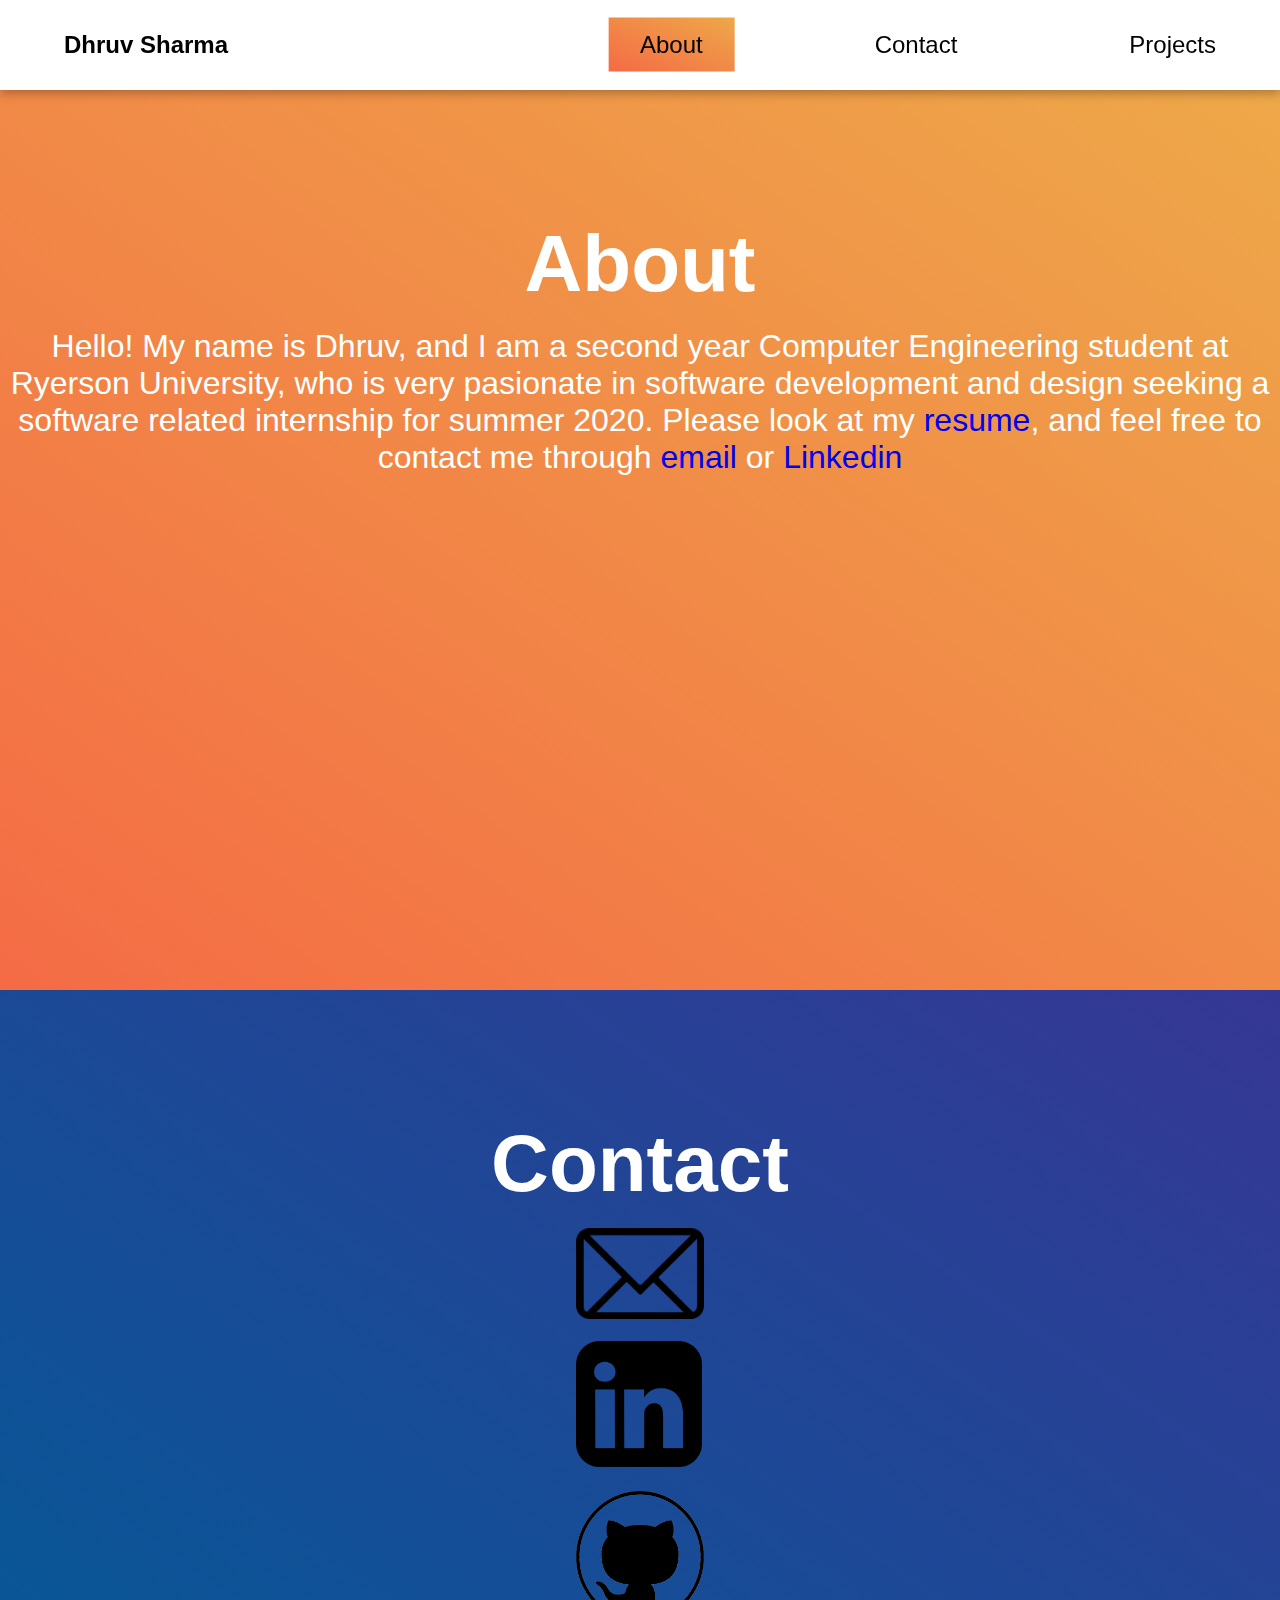
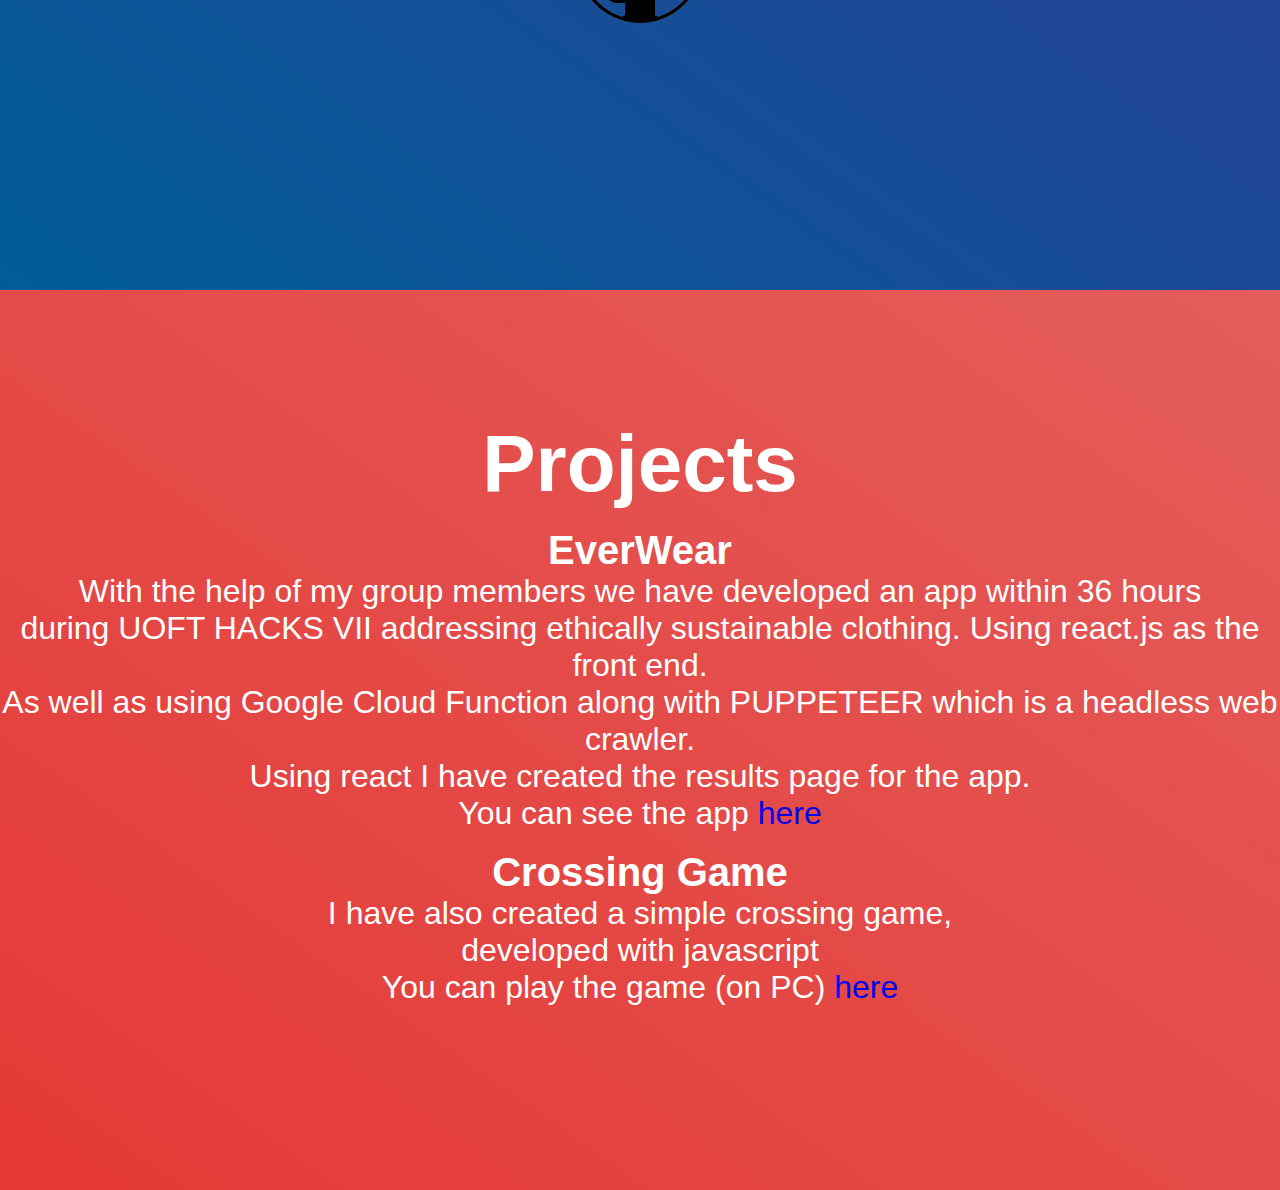
==== index.html @ d43845ad "Personal website 2.0!" ====
<!DOCTYPE html>

<html lang="en">
    <head>
        <title>Dhruv Sharma</title>
        <meta charset="utf-8">
        <meta name ="viewport" content="width = device-width, initial-scale =1.0" /> 
        <meta http-equiv="X-UA-Compatible" content="ie=edge" /> 
        <link rel="stylesheet" href="style.css" /> 
        <title>Dhruvs Personal Website</title>
    </head>

    <body>
        <header>
            <nav>
                <h1>Dhruv Sharma</h1>

                <ul>
                    <li><a data-page = "About" href="#">About</a></li>
                    <li><a data-page="Contact" href="#">Contact</a></li>
                    <li><a data-page="Projects" href="#">Projects</a></li>

                    <div class="move"></div>
                </ul>
            </nav>
        </header>

        <main>
            <section data-index="0" class="About">
                <h2>About</h2>
                <br/>
                <p>Hello! My name is Dhruv, and I am a second year Computer Engineering student at Ryerson University, who is very pasionate in software development and design seeking a software related internship for summer 2020. Please look at my <a href = "https://drive.google.com/open?id=17plSrOF_tJjexKX6JHiW0frB0CN_PW1d" target="_blank" rel="noopener noreferrer" style="text-decoration:none"> resume</a>, and feel free to contact me through <a href="mailto:dhruv1.sharma@ryerson.ca" style="text-decoration:none">email</a> or <a href = "http://www.linkedin.com/in/dhruvsharma103" target="_blank" rel="noopener noreferrer" style="text-decoration:none">Linkedin</a></p>
            </section>

            <section data-index="1" class="Contact">
                <h2>Contact</h2>

                <br/>

                <a href="mailto:dhruv1.sharma@ryerson.ca" style="text-decoration:none">
                    <img src="emaillogo.png" class="email" width="10%" height="25%">
                </a>

                <br/>
                <br/>

                <a href = "http://www.linkedin.com/in/dhruvsharma103" target="_blank" rel="noopener noreferrer" style="text-decoration:none">
                    <img src="linklogo.png" width="10%">
                </a>
                
                <br/> 

                <br/>

                <a href="https://github.com/sdhruv00" target="_blank" rel="noopener noreferrer" style="text-decoration:none">
                    <img src="gitlogo.png" width="10%">
                </a>




            </section>

            <section data-index="2" class="Projects">
                <h2>Projects</h2>
                <br/>
                <h3>EverWear</h3>
                <p> With the help of my group members we have developed an app within 36 hours <br/> during UOFT HACKS VII addressing ethically sustainable clothing. Using react.js as the front end. <br/> As well as using Google Cloud Function along with PUPPETEER which is a headless web crawler. <br/> Using react I have created the results page for the app. <br/> You can see the app <a href="https://e-wai.github.io/UofTHacksVII/" target="_blank" rel="noopener noreferrer" style="text-decoration:none"> here </a>  </p>
                <br/>
                <h3>Crossing Game</h3>
                <p> I have also created a simple crossing game,<br/>developed with javascript</p>
                <p>You can play the game (on PC) <a href="GameUsingJavascript/game.html" target="_blank" rel="noopener noreferrer" style="text-decoration:none">here</a></p>
            </section>
        </main>
        <script src="app.js"></script>
    </body>
</html>
---- style.css ----
*{
    margin: 0;
    padding: 0;
    box-sizing: 0;
}

body{
    font-family: sans-serif;
}

header{
    box-shadow: 0px 3px 10px rgba(0, 0, 0, 0.3);
    position: sticky;
    top: 0;
    background: white;
}

nav{
    min-height: 10vh;
    margin: auto;
    width: 90%;
    display: flex;
    align-items: center;
    justify-content: space-between;
}

nav h1, nav ul { 
    font-size: 1.5rem; 
    flex: 1;
}

nav ul {
    list-style: none;
    display: flex;
    justify-content: space-between;
}

nav a { 
    color: black;
    text-decoration: none;
}

section{
    min-height: 100vh;
    text-align: center;
    justify-content: center;
    align-items: center;

}

section h2 {
    padding-top: 10%;
    font-size: 5rem;
    color: white;
}

.About{
    background: linear-gradient(to right top, #f46b45, #eea849);
}

.Contact{
    background: linear-gradient(to right top, #005c97, #363795); 
}

.Projects{
    background: linear-gradient(to right top, #e53935, #e35d5b);
}

.move{ 
    position: absolute;
    z-index: -2;
    background: linear-gradient(to right top, #f46b45, #eea849);
    transform: scale(2);
    transition: all 0.4s ease;
}

h3{
    text-align: center;
    font-size: 2.5rem;
    color: white;

}

p{
    font-size: 2rem;
    color: white;
    text-align: center;
}
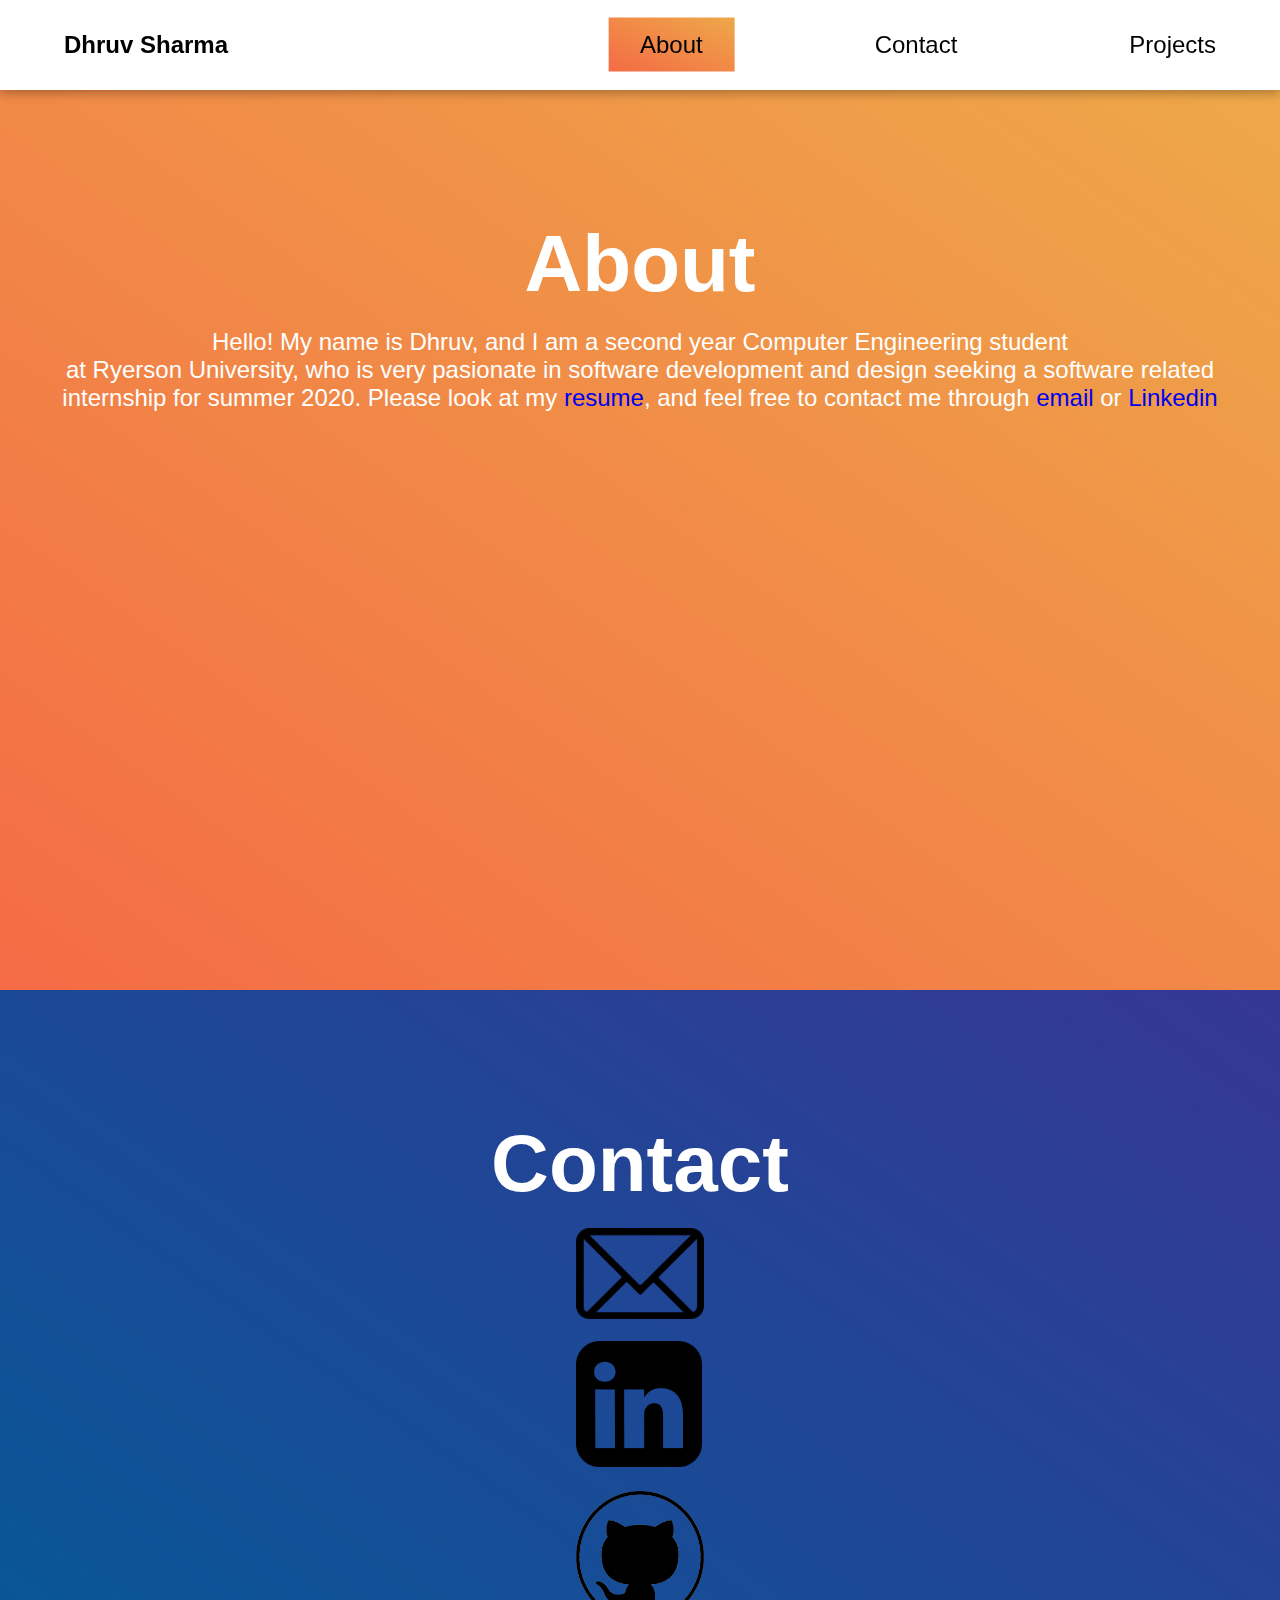
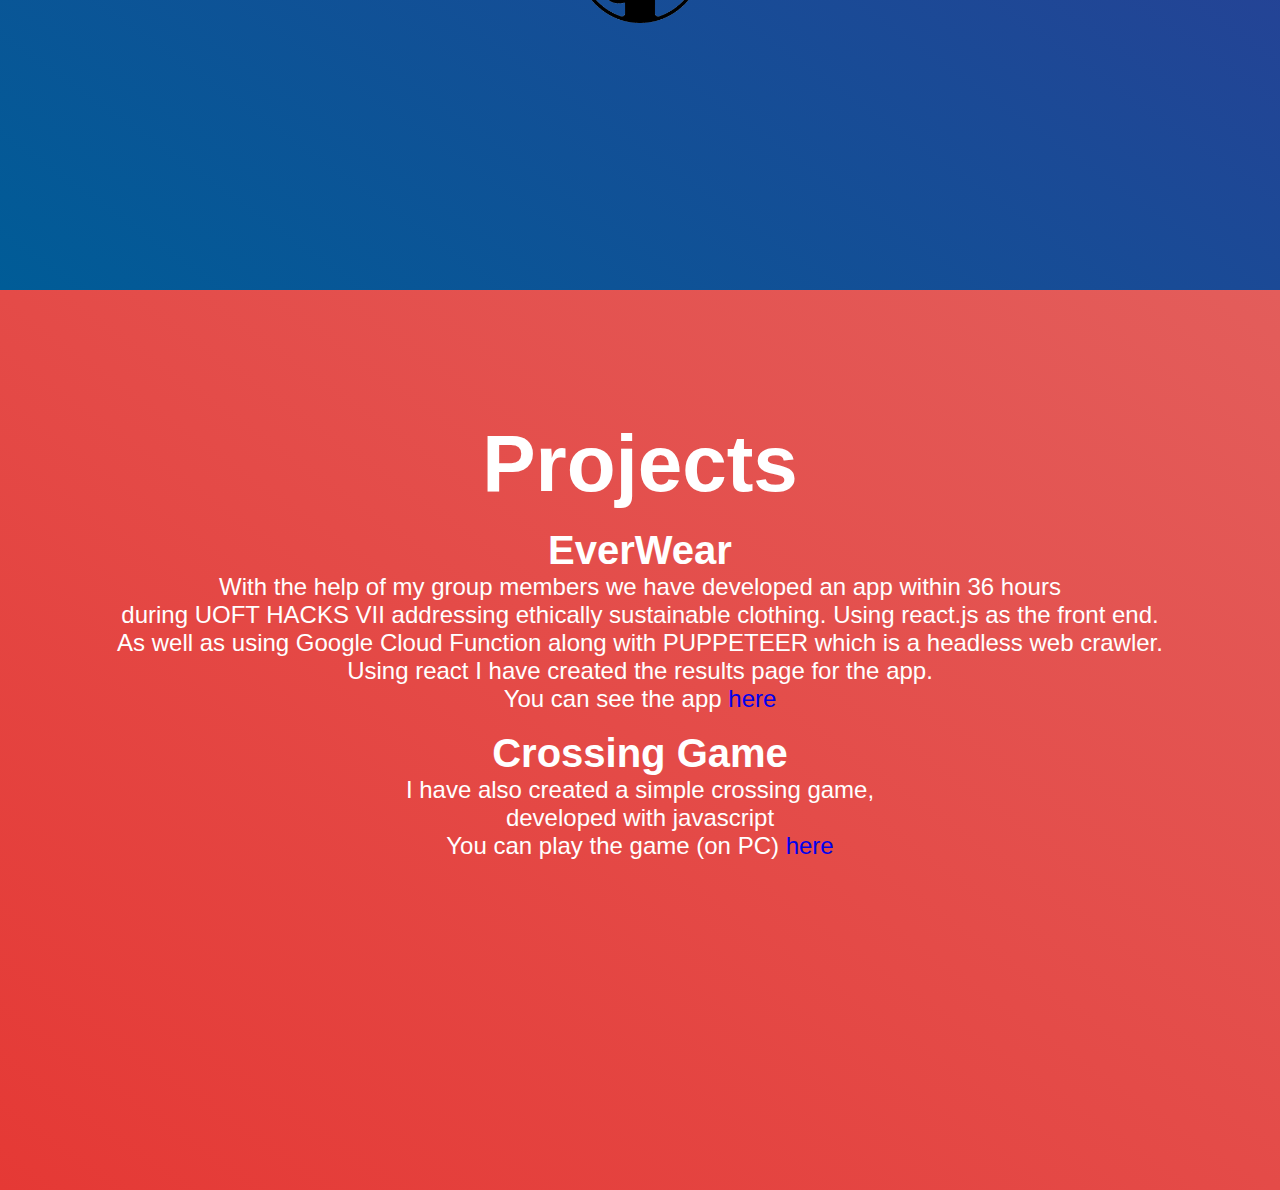
==== commit 39aa17cb: "Updated webiste" ====
--- a/index.html
+++ b/index.html
@@ -7,6 +7,7 @@
         <meta name ="viewport" content="width = device-width, initial-scale =1.0" /> 
         <meta http-equiv="X-UA-Compatible" content="ie=edge" /> 
         <link rel="stylesheet" href="style.css" /> 
+        <link rel="icon" href="D-simple-Favicon2.ico" >
         <title>Dhruvs Personal Website</title>
     </head>
 
@@ -16,9 +17,9 @@
                 <h1>Dhruv Sharma</h1>
 
                 <ul>
-                    <li><a data-page = "About" href="#">About</a></li>
-                    <li><a data-page="Contact" href="#">Contact</a></li>
-                    <li><a data-page="Projects" href="#">Projects</a></li>
+                    <li><a href="#about" data-page = "About" href="#">About</a></li>
+                    <li><a href="#contact" data-page="Contact" href="#">Contact</a></li>
+                    <li><a href="#projects" data-page="Projects" href="#">Projects</a></li>
 
                     <div class="move"></div>
                 </ul>
@@ -26,13 +27,13 @@
         </header>
 
         <main>
-            <section data-index="0" class="About">
+            <section id="about" data-index="0" class="About">
                 <h2>About</h2>
                 <br/>
-                <p>Hello! My name is Dhruv, and I am a second year Computer Engineering student at Ryerson University, who is very pasionate in software development and design seeking a software related internship for summer 2020. Please look at my <a href = "https://drive.google.com/open?id=17plSrOF_tJjexKX6JHiW0frB0CN_PW1d" target="_blank" rel="noopener noreferrer" style="text-decoration:none"> resume</a>, and feel free to contact me through <a href="mailto:dhruv1.sharma@ryerson.ca" style="text-decoration:none">email</a> or <a href = "http://www.linkedin.com/in/dhruvsharma103" target="_blank" rel="noopener noreferrer" style="text-decoration:none">Linkedin</a></p>
+                <p>Hello! My name is Dhruv, and I am a second year Computer Engineering student <br/> at Ryerson University, who is very pasionate in software development and design seeking a software related <br/> internship for summer 2020. Please look at my <a href = "https://drive.google.com/open?id=17plSrOF_tJjexKX6JHiW0frB0CN_PW1d" target="_blank" rel="noopener noreferrer" style="text-decoration:none"> resume</a>, and feel free to contact me through <a href="mailto:dhruv1.sharma@ryerson.ca" style="text-decoration:none">email</a> or <a href = "http://www.linkedin.com/in/dhruvsharma103" target="_blank" rel="noopener noreferrer" style="text-decoration:none">Linkedin</a></p>
             </section>
 
-            <section data-index="1" class="Contact">
+            <section id="contact" data-index="1" class="Contact">
                 <h2>Contact</h2>
 
                 <br/>
@@ -61,7 +62,7 @@
 
             </section>
 
-            <section data-index="2" class="Projects">
+            <section id="projects" data-index="2" class="Projects">
                 <h2>Projects</h2>
                 <br/>
                 <h3>EverWear</h3>
--- a/style.css
+++ b/style.css
@@ -1,3 +1,7 @@
+html{
+    scroll-behavior: smooth;
+}
+
 *{
     margin: 0;
     padding: 0;
@@ -82,7 +86,7 @@
 }
 
 p{
-    font-size: 2rem;
+    font-size: 1.5rem;
     color: white;
     text-align: center;
 }
